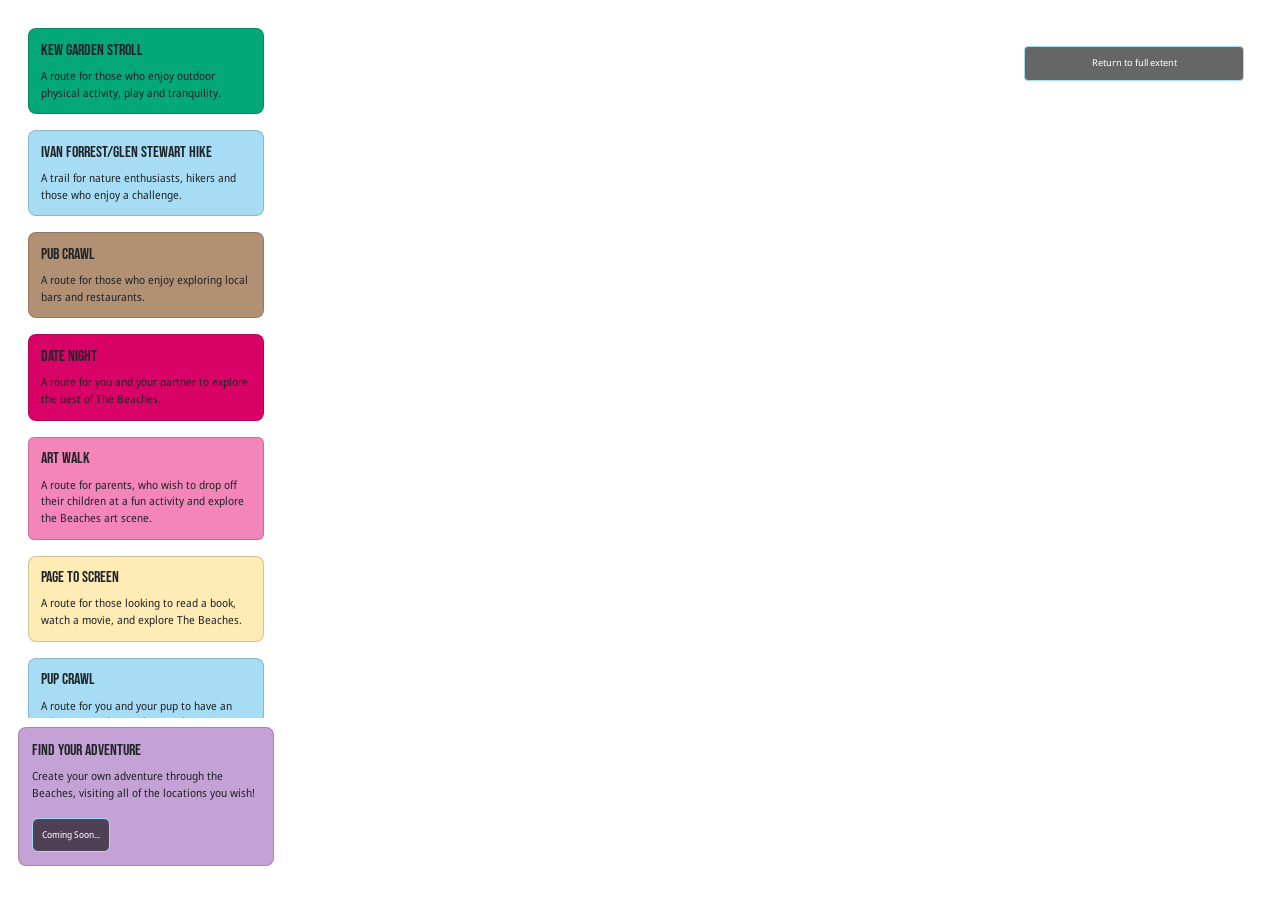
==== index-alt.html @ e60944aa "alternative design choices" ====
<!DOCTYPE html>
<html lang="en">

<head>
    <meta charset="UTF-8">
    <meta http-equiv="X-UA-Compatible" content="IE=edge">
    <meta name="viewport" content="width=device-width, initial-scale=1.0">
    <title>Take the Scenic Route</title>

    <!-- Mapbox GL JS -->
    <link href="https://api.mapbox.com/mapbox-gl-js/v3.18.1/mapbox-gl.css" rel="stylesheet">
    <script src="https://api.mapbox.com/mapbox-gl-js/v3.18.1/mapbox-gl.js"></script>



    <!-- Mapbox Geocoder -->
    <link rel="stylesheet"
        href="https://api.mapbox.com/mapbox-gl-js/plugins/mapbox-gl-geocoder/v5.1.0/mapbox-gl-geocoder.css"
        type="text/css">
    <script
        src="https://api.mapbox.com/mapbox-gl-js/plugins/mapbox-gl-geocoder/v5.1.0/mapbox-gl-geocoder.min.js"></script>

    <!-- Bootstrap CSS -->
    <link href="https://cdn.jsdelivr.net/npm/bootstrap@5.3.8/dist/css/bootstrap.min.css" rel="stylesheet"
        integrity="sha384-sRIl4kxILFvY47J16cr9ZwB07vP4J8+LH7qKQnuqkuIAvNWLzeN8tE5YBujZqJLB" crossorigin="anonymous">

    <!-- Link to CSS File -->
    <link rel="stylesheet" href="style-alt2.css">

    <!-- Link to Google Fonts -->
    <!-- <link rel="preconnect" href="https://fonts.googleapis.com">
    <link rel="preconnect" href="https://fonts.gstatic.com" crossorigin> -->

    <link rel="preconnect" href="https://fonts.googleapis.com">
    <link rel="preconnect" href="https://fonts.gstatic.com" crossorigin>
    <link
        href="https://fonts.googleapis.com/css2?family=Bebas+Neue&family=Noto+Sans:ital,wdth,wght@0,87.5,100..900;1,87.5,100..900&display=swap"
        rel="stylesheet">
    <!-- <link
        href="https://fonts.googleapis.com/css2?family=IBM+Plex+Mono:ital,wght@0,100;0,200;0,300;0,400;0,500;0,600;0,700;1,100;1,200;1,300;1,400;1,500;1,600;1,700&display=swap"
        rel="stylesheet"> -->
</head>

<body>
    <!-- MAP CONTAINER -->
    <div id='my-map' class='map-container'></div>

    <!-- NAVIGATION ELEMENTS -->
    <div class='map-search-container'>
        <!-- <label for="geocoder">Search for location</label> -->
        <div id="geocoder" class="geocoder"></div>
        <button type="button" class="btn btn-primary btn-sm" id="returnbutton">Return to full extent</button>
    </div>

    <!-- LEFT PANEL -->
    <div class="left-panel">
        <!-- SCROLL AREA WITH CARDS FOR ROUTE CHOICE -->
        <div class="scroll-area" style="overflow-y:scroll;">
            <div class="mb-3" id="card-kew" data-panel="panel-kew">
                <div class="card card-kew">
                    <div class="card-body">
                        <h5 class="card-title">Kew Garden Stroll</h5>
                        <p class="card-text">A route for those who enjoy outdoor physical activity, play and
                            tranquility.
                        </p>

                    </div>
                </div>
            </div>
            <div class="mb-3" id="card-ivan-forrest" data-panel="panel-ivan-forrest">
                <div class="card card-ivan-forrest">
                    <div class="card-body">
                        <h5 class="card-title">Ivan Forrest/Glen Stewart Hike</h5>
                        <p class="card-text">A trail for nature enthusiasts, hikers and those who enjoy a challenge.</p>

                    </div>
                </div>
            </div>
            <div class="mb-3" id="card-pub-crawl" data-panel="panel-pub-crawl">
                <div class="card card-pub-crawl">
                    <div class="card-body">
                        <h5 class="card-title">Pub Crawl</h5>
                        <p class="card-text">A route for those who enjoy exploring local bars and restaurants.</p>

                    </div>
                </div>
            </div>
            <div class="mb-3" id="card-date-night" data-panel="panel-date-night">
                <div class="card card-date-night">
                    <div class="card-body">
                        <h5 class="card-title">Date Night</h5>
                        <p class="card-text">A route for you and your partner to explore the best of The Beaches.
                        </p>

                    </div>
                </div>
            </div>
            <div class="mb-3" id="card-artwalk" data-panel="panel-artwalk">
                <div class="card card-artwalk">
                    <div class="card-body">
                        <h5 class="card-title">Art Walk</h5>
                        <p class="card-text">A route for parents, who wish to drop off their children at a fun activity
                            and explore the Beaches art scene.</p>

                    </div>
                </div>
            </div>
            <div class="mb-3" id="card-page-to-screen" data-panel="panel-page-to-screen">
                <div class="card card-page-to-screen">
                    <div class="card-body">
                        <h5 class="card-title">Page to Screen</h5>
                        <p class="card-text">A route for those looking to read a book, watch a movie, and explore The
                            Beaches.</p>

                    </div>
                </div>
            </div>
            <div class="mb-3" id="card-pup-crawl" data-panel="panel-pup-crawl">
                <div class="card card-pup-crawl">
                    <div class="card-body">
                        <h5 class="card-title">Pup Crawl</h5>
                        <p class="card-text">A route for you and your pup to have an adventurous day at The Beaches.
                        </p>

                    </div>
                </div>
            </div>
        </div>

        <!-- FIND YOUR ADVENTURE ROUTE OPTION -->
        <div class="mb-3" id="card-scenic-route">
            <div class="card card-scenic-route">
                <div class="card-body">
                    <h5 class="card-title">Find your Adventure</h5>
                    <p class="card-text">Create your own adventure through the Beaches, visiting all of the locations
                        you wish!</p>
                    <a href="#" class="btn btn-primary">Coming Soon...</a>
                </div>
            </div>
        </div>
    </div>

    <!-- CARD PANELS -->
    <div id="panel-kew" class="side-panel" style="display: none;">
        <div class="card">
            <div class="card-body">
                <h5 class="card-title">Kew Garden Stroll</h5>
                <p class="card-text">A route for those who enjoy outdoor physical activity, play and tranquility. This
                    trail takes travellers through Kew Gardens Park, a staple place of gathering and play in The
                    Beaches.
                    Individuals and families may explore the park's gazebo, wildlife, and flora, while children are sure
                    to
                    love the playground nested just south of Queen Street East.
                </p>
                </br>
                <h5 class="card-title">While exploring, you may find:</h5>
                <p class="card-text">Eastern Grey Squirrel (Sciurus carolinensis), Peregrine Falcon (Falco peregrinus),
                    and Monarch (Danaus plexippus)</p>

                <a href="#" class="btn btn-primary" id="kew-gardens-google-maps-btn">Take this route</a>
            </div>
        </div>
    </div>

    <div id="panel-ivan-forrest" class="side-panel" style="display: none;">
        <div class="card">
            <div class="card-body">
                <h5 class="card-title">Ivan Forrest/Glen Stewart Hike</h5>
                <p class="card-text">A trail for nature enthusiasts, hikers and those who enjoy a challenge. This trail
                    winds through The Beaches Neighbourhood's popular Ivan Forrest Gardens and Glen Stewart Ravine.
                    Whether it is the diversity in wildlife and flora or the steep elevation changes, the challenging
                    trail is best suited for those up for a challenge. Experience all the ravine has to offer, and don't
                    be afraid to go off the wooden path.</p>
                </br>
                <h5 class="card-title">While exploring, you may find:</h5>
                <p class="card-text">American Robin (Turdus migratorius), Turkey-Tail (Trametes versicolor), and
                    Cooper's Hawk (Astur cooperii)</p>
                <a href="#" class="btn btn-primary" id="ivan-forrest-glen-stewart-google-maps-btn">Take this
                    route</a>
            </div>
        </div>
    </div>

    <div id="panel-pub-crawl" class="side-panel" style="display: none;">
        <div class="card">
            <div class="card-body">
                <h5 class="card-title">Pub Crawl</h5>
                <p class="card-text">A route for those who enjoy exploring local bars and restaurants. This route is
                    best for individuals and groups 19+. Experience what The Beaches has to offer as you meander along
                    Queen Street East, stopping at exciting pubs throughout your journey. Don't be afraid to try a spot
                    that catches your eye.</p>
                </br>
                <h5 class="card-title">On your journey, you will visit:</h5>
                <p class="card-text">The Stone Lion, The Wolfe Tone, Castro's Lounge, The Druid, The Outrigger, and The
                    Hideout on the Beach</p>
                <a href="#" class="btn btn-primary" id="bar-crawl-google-maps-btn">Take this route</a>
            </div>
        </div>
    </div>

    <div id="panel-artwalk" class="side-panel" style="display: none;">
        <div class="card">
            <div class="card-body">
                <h5 class="card-title">Art Walk</h5>
                <p class="card-text">A route for parents in need of a fun night out. This route allows parents to drop
                    off their kids at a fun art studio. From there, parents will meander along Queen Street, stopping at
                    the many art stores and galleries the neighbourhood has to offer. Why not get a scoop of ice cream
                    on your way too?</p>
                </br>
                <h5 class="card-title">On your journey, you will visit:</h5>
                <p class="card-text">Thought Fox Art Studio, Studio 88 Art Gallery, the Boardwalk, Beaches N' Cream, The
                    Gardener's Cottage - Kew Williams House, and Incurable Collector</p>
                <a href="#" class="btn btn-primary" id="artwalk-google-maps-btn">Take this route</a>
            </div>
        </div>
    </div>

    <div id="panel-date-night" class="side-panel" style="display: none;">
        <div class="card">
            <div class="card-body">
                <h5 class="card-title">Date Night</h5>
                <p class="card-text">Looking to explore the best of The Beaches? This route is for pairs seeking a
                    memorable evening out! Experience the charm of Queen Street East as you stroll past gift shops, ice
                    cream, and finish it off with a movie. Whether you're celebrating a special occasion or simply
                    enjoying a night out, let The Beaches set the scene.</p>
                </br>
                <h5 class="card-title">On your journey, you will visit:</h5>
                <p class="card-text">Beachwood Flower Shop, Hanji Gifts, Shop Makers The Beaches, Arts on Queen, Ed's
                    Real Scoop, & Fox Theatre.</p>
                <a href="#" class="btn btn-primary" id="date-night-google-maps-btn">Take this route</a>
            </div>
        </div>
    </div>

    <div id="panel-page-to-screen" class="side-panel" style="display: none;">
        <div class="card">
            <div class="card-body">
                <h5 class="card-title">Page to Screen</h5>
                <p class="card-text">A route for those looking to read a book, watch a movie, and explore The
                    Beaches. This route is primarily for those who enjoy time with themselves or with a friend, and some
                    quiet. Travellers will first start at The Beaches branch of The Toronto Public Library, picking out
                    a book of their choosing. They may also want to check out the Coles bookstore just nextdoor. After,
                    travellers will be encouraged to read their new book, before walking towards one of the oldest movie
                    theatres in Toronto, The Fox Theatre. Travellers shouldn't be afraid to check out some stores along
                    the way.</p>
                </br>
                <h5 class="card-title">While exploring, you may find:</h5>
                <p class="card-text">Toronto Public Library - Beaches Branch, Kew Gardens, Ivan Forrest Gardens, Judy's
                    Beach Cafe, and The Fox Theatre</p>
                <a href="#" class="btn btn-primary" id="page-to-screen-google-maps-btn">Take this route</a>
            </div>
        </div>
    </div>

    <div id="panel-pup-crawl" class="side-panel" style="display: none;">
        <div class="card">
            <div class="card-body">
                <h5 class="card-title">Pup Crawl</h5>
                <p class="card-text">Take this route if you want to give your pup the ultimate day out! Start your
                    adventure with a quick trip to a pet food store and grab a treat for your furry pal. Next, take a
                    walk down to Kew Gardens Dog Park for some sandy paws and splashes in the lake. Finally, end the day
                    by pampering the pooch at a doggy spa for a quick wash.</p>
                </br>
                <h5 class="card-title">On your journey, you will visit:</h5>
                <p class="card-text">RAW 101, Kew Gardens Dog Park, & Petninsula.</p>
                <a href="#" class="btn btn-primary" id="pup-crawl-google-maps-btn">Take this route</a>
            </div>
        </div>
    </div>

    <!-- Load the mapbox-gl-geocoder plugin. -->
    <script
        src="https://api.mapbox.com/mapbox-gl-js/plugins/mapbox-gl-geocoder/v5.1.0/mapbox-gl-geocoder.min.js"></script>
    <link rel="stylesheet"
        href="https://api.mapbox.com/mapbox-gl-js/plugins/mapbox-gl-geocoder/v5.1.0/mapbox-gl-geocoder.css"
        type="text/css">

    <!-- Load First JS File -->
    <script src="script.js"></script>
    <!-- Load Second JS File -->
    <script src="mapbox_script.js"></script>

    <!-- SWITCH REFERENCE TO ALTERNATIVE JS SOURCE WHEN READY TO EXPLORE EVENTS -->
    <!-- <script src="script-events-adv.js"></script> -->
    <!-- <script src="script-events-adv.js"></script> -->
</body>

</html>
---- style-alt2.css ----
:root {
    --BRAND_WHITE: #e8f8ff;
    --BRAND_LIGHT_BLUE: #a6ddf4;
    --BRAND_YELLOW: #ffebb5;
    --BRAND_PINK: #d90368;
    --BRAND_LIGHT_PINK: #f385b9;
    --BRAND_GREEN: #04a777;
    --BRAND_DARK_BLUE: #000f4d;
    --BRAND_LIGHT_PURPLE: #d1d8e9;
    --BRAND_PEACH: #f8d8aa;
    --BRAND_ORANGE: #e27237;
    --BRAND_BROWN: #9a8f6e;
    --BRAND_TAUPE: #b19074;
}

body {
    font-family: "Noto Sans", sans-serif;
        font-optical-sizing: auto;
        font-weight: 400;
        font-style: normal;
        font-variation-settings:
            "wdth" 87.5;
            font-size: 0.7rem;
}

h5 {
    font-family: "Bebas Neue", sans-serif;
    font-weight: 400;
    font-style: normal;
    font-size: medium;
}

.card {
    background-color: white;
    opacity: 1;
}

.card-body {
    padding: 5%;
    opacity: 1;
}

.btn {
    /* width: 5rem; */
    font-size: smaller;
    padding: 1em;
    background-color: color-mix(in srgb, black, transparent 40%);
    border-color: #a6ddf4;
}

.map-container {
    position: absolute;
    top: 0;
    bottom: 0;
    width: 100%;
}

.map-search-container {
    position: absolute;
    background: rgba(255, 255, 255, 0.8);
    top: 2vh;
    right: 2vh;
    width: 20vw;
    padding: 2vh;
    border-radius: 8px;
    overflow: visible;
}

.mapboxgl-ctrl-top-right {
    top: 160px;
    right: 10px;
}

.geocoder {
    position: relative;
    margin: 10px 0 10px;
}

#returnbutton {
    position: relative;
    /* margin: 10px 0 10px; */
    width: 100%;
}

.left-panel {
    position: absolute;
    top: 2vh;
    bottom: 2vh;

    left: 2vh;
    min-width: 150px;
    width: 20vw;
    max-width: 500px;

    display: flex;
    flex-direction: column;
    gap: 1vh;
}


.scroll-area {
    background: rgba(255, 255, 255, 0.3);
    width: 100%;
    flex: 1;
    min-height: 0;
    overflow-y: auto;
    padding: 10px;
    border-radius: 8px;
}



.card-kew {
    background-color: var(--BRAND_GREEN);
    width: 100%;
    border-radius: 8px;
}

.card-ivan-forrest {
    background-color: var(--BRAND_LIGHT_BLUE);
    width: 100%;
    border-radius: 8px;

}

.card-pub-crawl {
    background-color: var(--BRAND_TAUPE);
    width: 100%;
    border-radius: 8px;
}

.card-artwalk {
    background-color: var(--BRAND_LIGHT_PINK);
}

.card-date-night {
    background-color: var(--BRAND_PINK);
    width: 100%;
    border-radius: 8px;
}

.card-page-to-screen {
    background-color: var(--BRAND_YELLOW);
    width: 100%;
    border-radius: 8px;
}

.card-pup-crawl {
    background-color: var(--BRAND_LIGHT_BLUE);
    width: 100%;
    border-radius: 8px;
}

.card-scenic-route {
    background-color: #c4a2d5;
    width: 100%;
    border-radius: 8px;
}

.side-panel {
    position: absolute;
    left: 22vw;
    min-width: 150px;
        width: 20vw;
        max-width: 500px;
    top: 2vh;
    display: flex;
    flex-direction: column;
    border-radius: 8px;
    padding: 1vh;

    
}

#panel-kew {
    background-color: color-mix(in srgb, var(--BRAND_GREEN), transparent 40%);
}

#panel-ivan-forrest {
    background-color: color-mix(in srgb, var(--BRAND_LIGHT_BLUE), transparent 40%);;
}

#panel-pub-crawl {
    background-color: color-mix(in srgb, var(--BRAND_TAUPE), transparent 40%);
}

#panel-page-to-screen {
    background-color: color-mix(in srgb, var(--BRAND_YELLOW), transparent 40%);
}

#panel-artwalk {
    background-color: color-mix(in srgb, var(--BRAND_LIGHT_PINK), transparent 40%);
}

#panel-date-night {
    background-color: color-mix(in srgb, var(--BRAND_PINK), transparent 40%);
}

#panel-pup-crawl {
    background-color: color-mix(in srgb, var(--BRAND_LIGHT_PURPLE), transparent 40%);
}

/* .custom-popup {
    max-width: 200px;
    background-color: blue;
} */

/* .h6 {
    color: blue;
} */
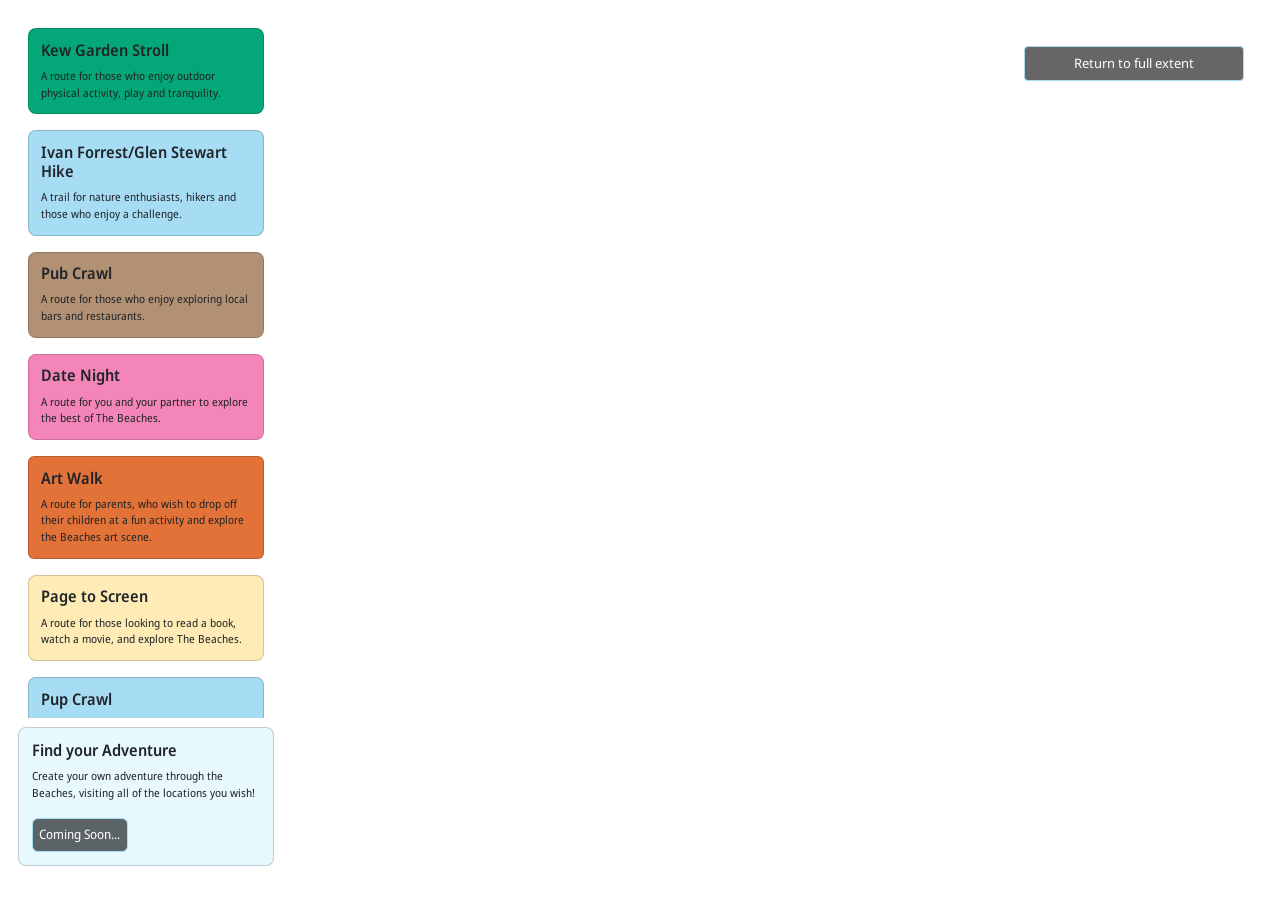
==== commit b54eec39: "Updated geocoder width" ====
--- a/index-alt.html
+++ b/index-alt.html
@@ -36,9 +36,6 @@
     <link
         href="https://fonts.googleapis.com/css2?family=Bebas+Neue&family=Noto+Sans:ital,wdth,wght@0,87.5,100..900;1,87.5,100..900&display=swap"
         rel="stylesheet">
-    <!-- <link
-        href="https://fonts.googleapis.com/css2?family=IBM+Plex+Mono:ital,wght@0,100;0,200;0,300;0,400;0,500;0,600;0,700;1,100;1,200;1,300;1,400;1,500;1,600;1,700&display=swap"
-        rel="stylesheet"> -->
 </head>
 
 <body>
@@ -47,7 +44,6 @@
 
     <!-- NAVIGATION ELEMENTS -->
     <div class='map-search-container'>
-        <!-- <label for="geocoder">Search for location</label> -->
         <div id="geocoder" class="geocoder"></div>
         <button type="button" class="btn btn-primary btn-sm" id="returnbutton">Return to full extent</button>
     </div>
--- a/style-alt2.css
+++ b/style-alt2.css
@@ -25,10 +25,13 @@
 }
 
 h5 {
-    font-family: "Bebas Neue", sans-serif;
-    font-weight: 400;
+    font-family: "Noto Sans", sans-serif;
+    font-optical-sizing: auto;
+    font-weight: 600;
     font-style: normal;
-    font-size: medium;
+    font-variation-settings:
+        "wdth" 87.5;
+    font-size: 1rem;
 }
 
 .card {
@@ -43,8 +46,8 @@
 
 .btn {
     /* width: 5rem; */
-    font-size: smaller;
-    padding: 1em;
+    font-size: small;
+    padding: 0.5em;
     background-color: color-mix(in srgb, black, transparent 40%);
     border-color: #a6ddf4;
 }
@@ -72,9 +75,18 @@
     right: 10px;
 }
 
+.mapboxgl-ctrl-geocoder {
+    width: 100% !important;
+    min-width: unset !important;
+    max-width: unset !important;
+    box-shadow: none;
+    margin: 0;
+}
+
 .geocoder {
     position: relative;
     margin: 10px 0 10px;
+    width: 100%;
 }
 
 #returnbutton {
@@ -109,8 +121,6 @@
     border-radius: 8px;
 }
 
-
-
 .card-kew {
     background-color: var(--BRAND_GREEN);
     width: 100%;
@@ -131,11 +141,11 @@
 }
 
 .card-artwalk {
+    background-color: var(--BRAND_ORANGE);
+}
+
+.card-date-night {
     background-color: var(--BRAND_LIGHT_PINK);
-}
-
-.card-date-night {
-    background-color: var(--BRAND_PINK);
     width: 100%;
     border-radius: 8px;
 }
@@ -153,7 +163,7 @@
 }
 
 .card-scenic-route {
-    background-color: #c4a2d5;
+    background-color: var(--BRAND_WHITE);
     width: 100%;
     border-radius: 8px;
 }
@@ -190,15 +200,15 @@
 }
 
 #panel-artwalk {
+    background-color: color-mix(in srgb, var(--BRAND_ORANGE), transparent 40%);
+}
+
+#panel-date-night {
     background-color: color-mix(in srgb, var(--BRAND_LIGHT_PINK), transparent 40%);
 }
 
-#panel-date-night {
-    background-color: color-mix(in srgb, var(--BRAND_PINK), transparent 40%);
-}
-
 #panel-pup-crawl {
-    background-color: color-mix(in srgb, var(--BRAND_LIGHT_PURPLE), transparent 40%);
+    background-color: color-mix(in srgb, var(--BRAND_LIGHT_BLUE), transparent 40%);
 }
 
 /* .custom-popup {
